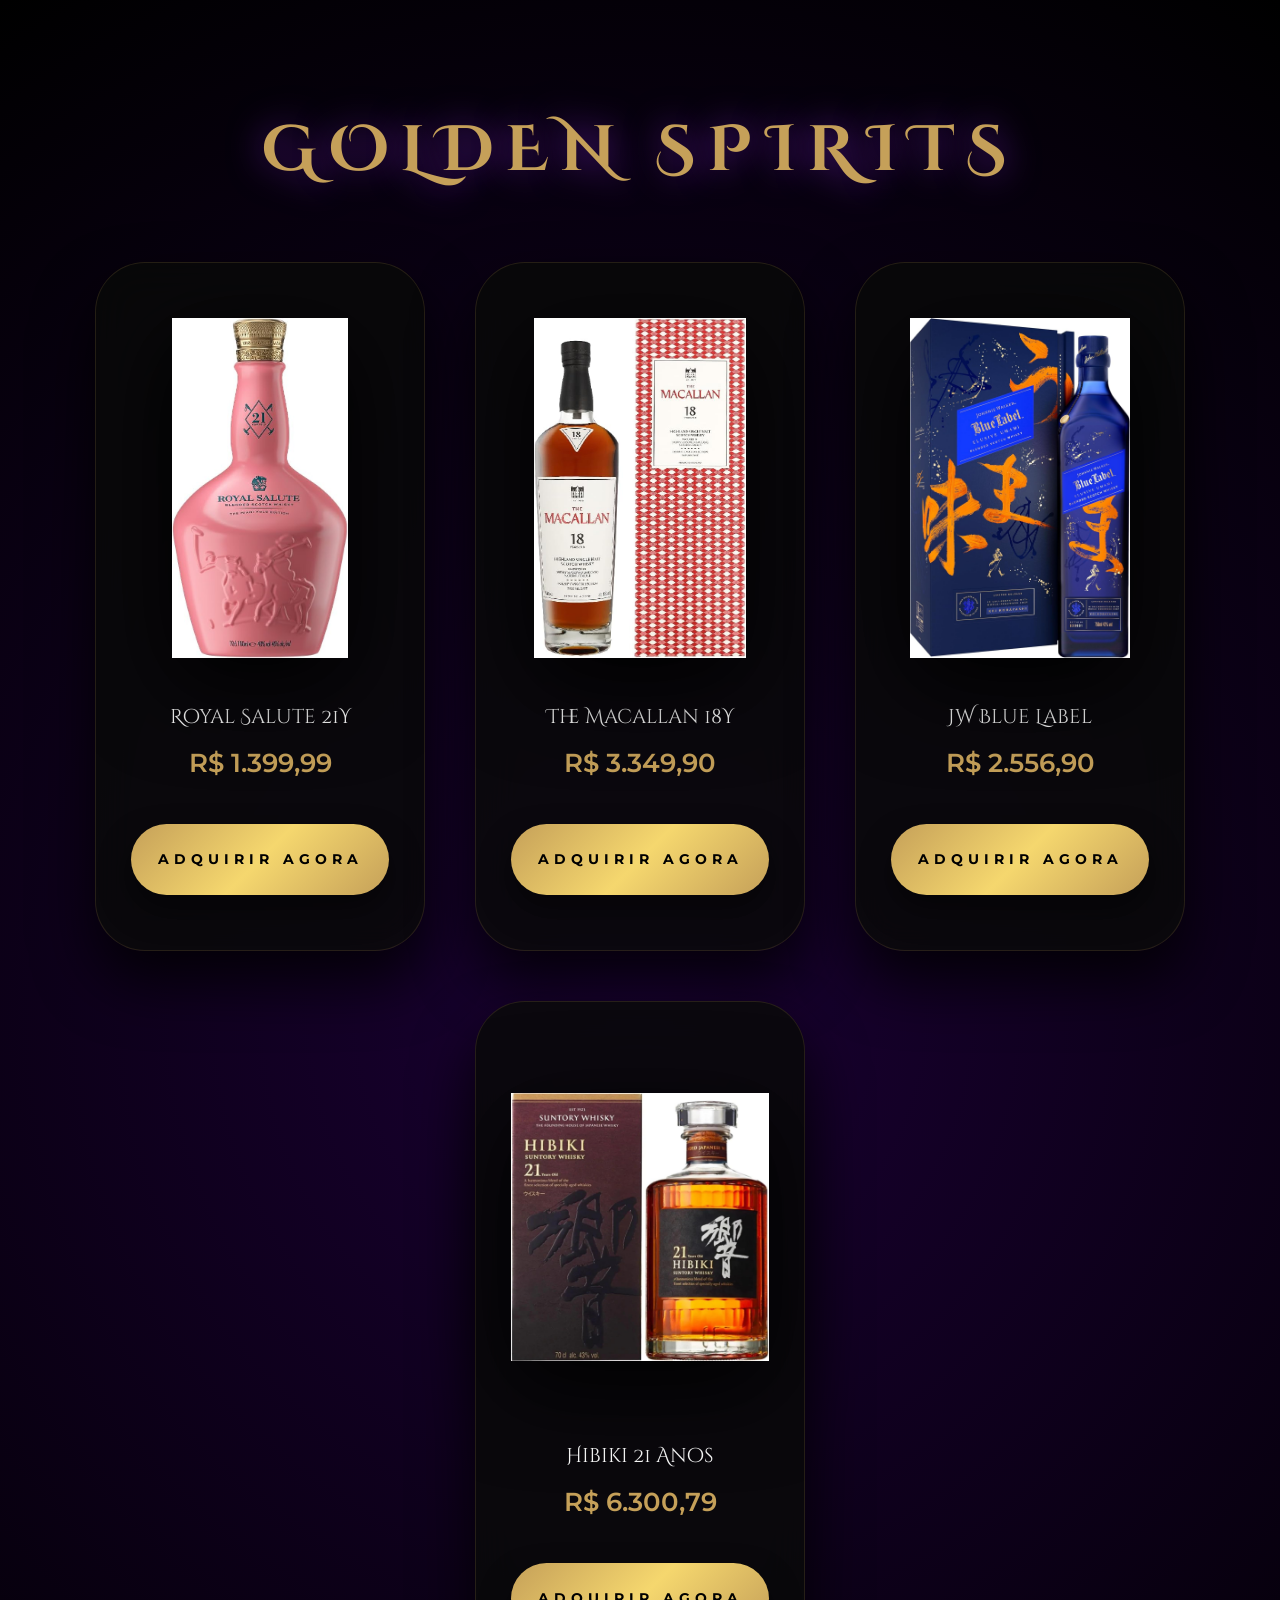
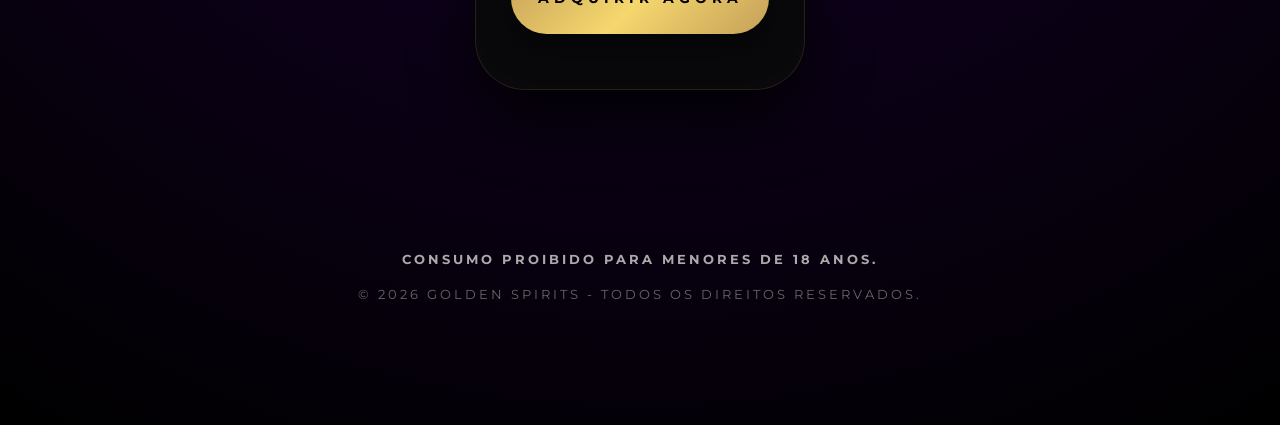
==== index.html @ 487e075a "💎 UI/UX: Ultra-fluidity with cubic-bezier and responsive spacing" ====
<!DOCTYPE html>
<html lang="pt-br">
<head>
    <meta charset="UTF-8">
    <meta name="viewport" content="width=device-width, initial-scale=1.0">
    <title>GOLDEN SPIRITS | Luxury Reserve</title>
    <link href="https://fonts.googleapis.com/css2?family=Cinzel+Decorative:wght@700&family=Montserrat:wght@300;600&display=swap" rel="stylesheet">
    <style>
        :root { 
            --gold: #c5a059; 
            --royal-purple: #1a0033;
            --neon-purple: rgba(138, 43, 226, 0.6);
        }

        /* --- FLUIDEZ DE SCROLL --- */
        html { scroll-behavior: smooth; }
        * { margin: 0; padding: 0; box-sizing: border-box; -webkit-tap-highlight-color: transparent; }
        
        body { 
            background: radial-gradient(circle at center, var(--royal-purple) 0%, #000 100%);
            color: #fff; 
            font-family: 'Montserrat', sans-serif; 
            overflow-x: hidden;
            min-height: 100vh;
            line-height: 1.6;
        }

        /* --- NEBLINA DINÂMICA --- */
        #smoke-container { position: fixed; top: 0; left: 0; width: 100%; height: 100%; z-index: 1; pointer-events: none; mix-blend-mode: screen; }
        .smoke { position: absolute; border-radius: 50%; filter: blur(130px); animation: float var(--d) infinite ease-in-out; opacity: 0; }
        @keyframes float {
            0% { transform: translate(0, 0) scale(1); opacity: 0; }
            50% { opacity: 0.5; }
            100% { transform: translate(var(--x), var(--y)) scale(2.8); opacity: 0; }
        }

        header { padding: 100px 20px 60px; text-align: center; position: relative; z-index: 10; }
        .brand { 
            font-family: 'Cinzel Decorative', cursive; 
            color: var(--gold); 
            font-size: clamp(2.5rem, 10vw, 4rem); 
            letter-spacing: 12px; 
            text-transform: uppercase;
            text-shadow: 0 0 35px var(--neon-purple);
            animation: fadeIn 2s ease;
        }

        .showcase { 
            display: flex; flex-wrap: wrap; justify-content: center; 
            gap: 50px; padding: 0 5% 80px; position: relative; z-index: 20; 
        }
        
        /* --- CARDS COM EFEITO DE FLUTUAÇÃO --- */
        .card { 
            background: rgba(10, 10, 10, 0.85); 
            backdrop-filter: blur(20px);
            border: 1px solid rgba(197, 160, 89, 0.15); 
            padding: 55px 35px; 
            text-align: center; 
            border-radius: 50px; /* Bordas muito mais suaves */
            width: 330px;
            /* A mágica da fluidez está nesta linha abaixo */
            transition: all 0.8s cubic-bezier(0.19, 1, 0.22, 1);
            box-shadow: 0 30px 60px rgba(0,0,0,0.8);
            cursor: pointer;
        }

        .card:hover { 
            transform: translateY(-25px) scale(1.03); 
            border-color: var(--gold); 
            box-shadow: 0 0 60px var(--neon-purple);
            background: rgba(20, 20, 20, 0.95);
        }

        .card img { 
            width: 100%; height: 340px; object-fit: contain; 
            margin-bottom: 35px; filter: drop-shadow(0 25px 45px #000); 
            transition: transform 0.8s cubic-bezier(0.19, 1, 0.22, 1);
        }
        .card:hover img { transform: scale(1.12) rotate(2deg); }
        
        .name { font-family: 'Cinzel Decorative', cursive; font-size: 1.25rem; color: #fff; margin-bottom: 10px; }
        .price { color: var(--gold); font-size: 1.6rem; font-weight: 600; margin-bottom: 40px; display: block; }

        /* --- BOTÃO FLUIDO --- */
        .btn { 
            display: block; text-decoration: none; color: #000; 
            background: linear-gradient(135deg, #c5a059 0%, #f5d76e 50%, #c5a059 100%);
            padding: 24px; font-size: 0.9rem; letter-spacing: 5px; font-weight: 700; 
            border-radius: 60px; transition: 0.5s cubic-bezier(0.19, 1, 0.22, 1);
            box-shadow: 0 15px 30px rgba(0,0,0,0.5);
        }
        .btn:hover { transform: scale(1.05); box-shadow: 0 0 40px var(--gold); color: #fff; }

        /* --- RODAPÉ --- */
        footer { 
            text-align: center; padding: 80px 20px 120px; color: #666; 
            font-size: 0.8rem; z-index: 10; position: relative; letter-spacing: 3px;
        }
        .legal { color: #aaa; font-weight: 700; text-transform: uppercase; margin-bottom: 15px; display: block; }

        @keyframes fadeIn { from { opacity: 0; transform: translateY(-20px); } to { opacity: 1; transform: translateY(0); } }
    </style>
</head>
<body>
    <div id="smoke-container"></div>
    <header><h1 class="brand">Golden Spirits</h1></header>

    <main class="showcase">
        <div class="card">
            <img src="img/miami.jpg" alt="Miami Polo">
            <p class="name">Royal Salute 21Y</p>
            <span class="price">R$ 1.399,99</span>
            <a href="https://amzn.to/3P38WqD" target="_blank" class="btn">ADQUIRIR AGORA</a>
        </div>
        <div class="card">
            <img src="img/macallan_18.jpg" alt="Macallan 18">
            <p class="name">The Macallan 18Y</p>
            <span class="price">R$ 3.349,90</span>
            <a href="https://amzn.to/4s79U3R" target="_blank" class="btn">ADQUIRIR AGORA</a>
        </div>
        <div class="card">
            <img src="img/blue_umami.jpg" alt="Blue Label Umami">
            <p class="name">JW Blue Label</p>
            <span class="price">R$ 2.556,90</span>
            <a href="https://amzn.to/4usoODs" target="_blank" class="btn">ADQUIRIR AGORA</a>
        </div>
        <div class="card">
            <img src="img/hibiki_21.jpg" alt="Hibiki 21">
            <p class="name">Hibiki 21 Anos</p>
            <span class="price">R$ 6.300,79</span>
            <a href="https://amzn.to/40p41mh" target="_blank" class="btn">ADQUIRIR AGORA</a>
        </div>
    </main>

    <footer>
        <span class="legal">Consumo proibido para menores de 18 anos.</span>
        <p>© 2026 GOLDEN SPIRITS - TODOS OS DIREITOS RESERVADOS.</p>
    </footer>

    <script>
        const container = document.getElementById('smoke-container');
        for (let i = 0; i < 75; i++) {
            const smoke = document.createElement('div');
            smoke.className = 'smoke';
            const size = Math.random() * 900 + 500;
            smoke.style.width = size + 'px';
            smoke.style.height = size + 'px';
            smoke.style.background = 'radial-gradient(circle, rgba(138, 43, 226, 0.45) 0%, transparent 75%)';
            smoke.style.left = Math.random() * 120 - 10 + '%';
            smoke.style.top = Math.random() * 120 - 10 + '%';
            smoke.style.setProperty('--x', (Math.random() * 1200 - 600) + 'px');
            smoke.style.setProperty('--y', (Math.random() * 1200 - 600) + 'px');
            smoke.style.setProperty('--d', (Math.random() * 20 + 15) + 's');
            smoke.style.animationDelay = (Math.random() * 10) + 's';
            container.appendChild(smoke);
        }
    </script>
</body>
</html>
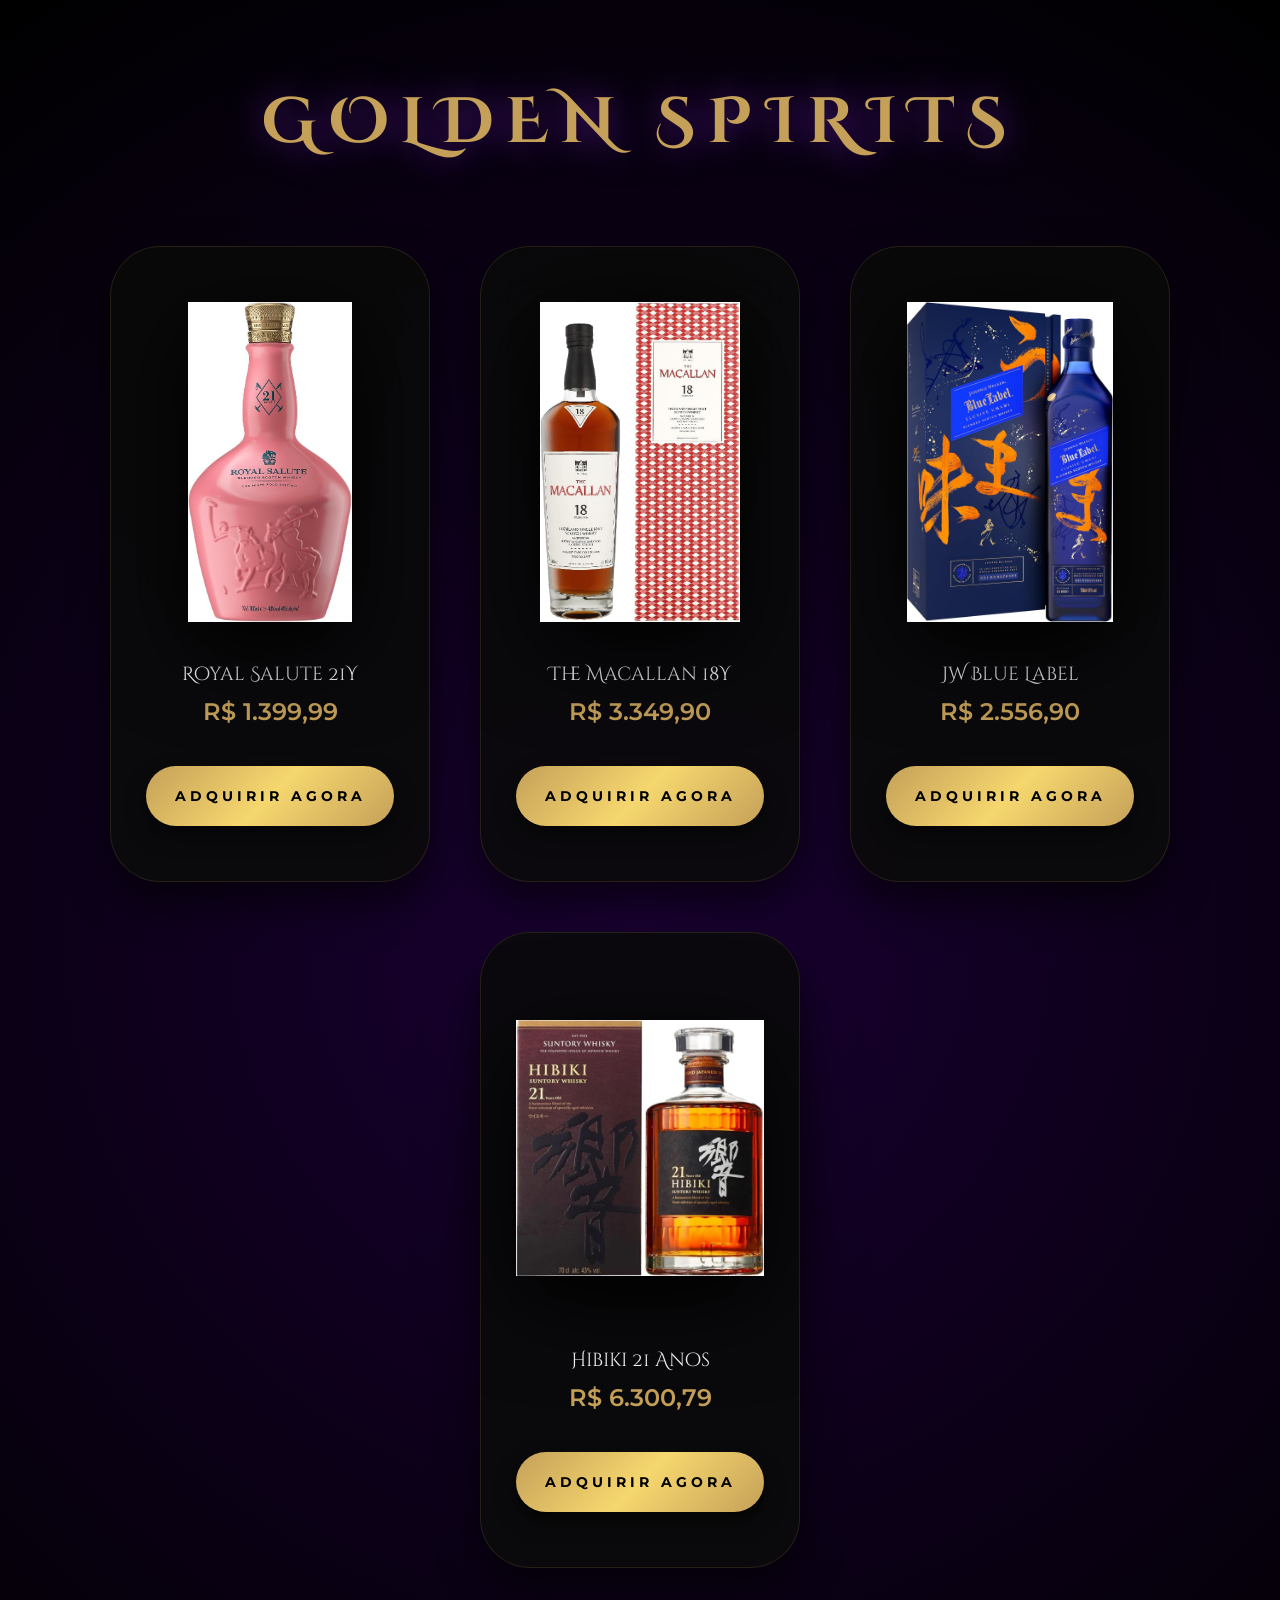
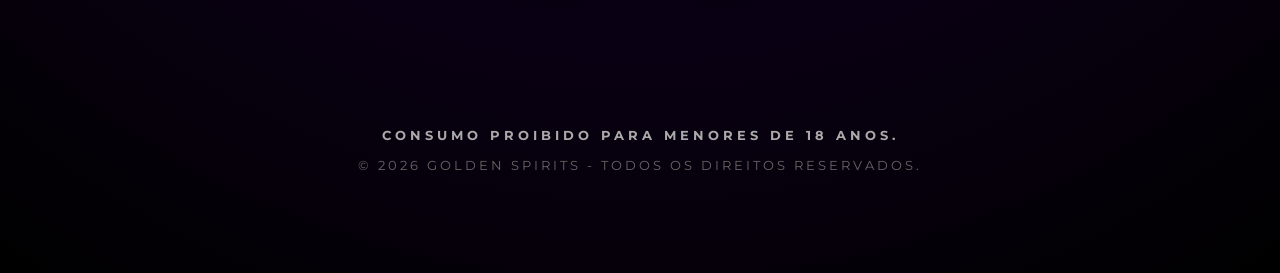
==== commit 5aa3d686: "🚀 FIX: Fluid layout without jumping cards" ====
--- a/index.html
+++ b/index.html
@@ -22,10 +22,9 @@
             font-family: 'Montserrat', sans-serif; 
             overflow-x: hidden;
             min-height: 100vh;
-            line-height: 1.6;
         }
 
-        /* --- NEBLINA DINÂMICA --- */
+        /* --- NEBLINA DINÂMICA (ROXO MÍSTICO) --- */
         #smoke-container { position: fixed; top: 0; left: 0; width: 100%; height: 100%; z-index: 1; pointer-events: none; mix-blend-mode: screen; }
         .smoke { position: absolute; border-radius: 50%; filter: blur(130px); animation: float var(--d) infinite ease-in-out; opacity: 0; }
         @keyframes float {
@@ -34,7 +33,7 @@
             100% { transform: translate(var(--x), var(--y)) scale(2.8); opacity: 0; }
         }
 
-        header { padding: 100px 20px 60px; text-align: center; position: relative; z-index: 10; }
+        header { padding: 80px 20px 40px; text-align: center; position: relative; z-index: 10; }
         .brand { 
             font-family: 'Cinzel Decorative', cursive; 
             color: var(--gold); 
@@ -42,64 +41,75 @@
             letter-spacing: 12px; 
             text-transform: uppercase;
             text-shadow: 0 0 35px var(--neon-purple);
-            animation: fadeIn 2s ease;
         }
 
+        /* --- CONTAINER DOS CARDS --- */
         .showcase { 
-            display: flex; flex-wrap: wrap; justify-content: center; 
-            gap: 50px; padding: 0 5% 80px; position: relative; z-index: 20; 
+            display: flex; 
+            flex-wrap: wrap; 
+            justify-content: center; 
+            gap: 50px; 
+            padding: 40px 5% 100px; 
+            position: relative; 
+            z-index: 20; 
         }
         
-        /* --- CARDS COM EFEITO DE FLUTUAÇÃO --- */
+        /* --- CARDS FLUIDOS (SEM EMPURRAR NINGUÉM) --- */
         .card { 
-            background: rgba(10, 10, 10, 0.85); 
+            background: rgba(10, 10, 10, 0.9); 
             backdrop-filter: blur(20px);
             border: 1px solid rgba(197, 160, 89, 0.15); 
             padding: 55px 35px; 
             text-align: center; 
-            border-radius: 50px; /* Bordas muito mais suaves */
-            width: 330px;
-            /* A mágica da fluidez está nesta linha abaixo */
-            transition: all 0.8s cubic-bezier(0.19, 1, 0.22, 1);
-            box-shadow: 0 30px 60px rgba(0,0,0,0.8);
-            cursor: pointer;
+            border-radius: 50px; 
+            width: 320px;
+            /* A mágica: Transformações que não afetam o layout vizinho */
+            transition: transform 0.8s cubic-bezier(0.19, 1, 0.22, 1), 
+                        box-shadow 0.8s cubic-bezier(0.19, 1, 0.22, 1),
+                        border-color 0.5s ease;
+            box-shadow: 0 20px 40px rgba(0,0,0,0.6);
+            will-change: transform;
         }
 
+        /* O Card agora cresce SEM desalinhar as garrafas ao lado */
         .card:hover { 
-            transform: translateY(-25px) scale(1.03); 
+            transform: scale(1.08); /* Cresce suavemente para todos os lados */
             border-color: var(--gold); 
             box-shadow: 0 0 60px var(--neon-purple);
-            background: rgba(20, 20, 20, 0.95);
+            z-index: 30; /* Fica por cima dos outros na animação */
         }
 
         .card img { 
-            width: 100%; height: 340px; object-fit: contain; 
-            margin-bottom: 35px; filter: drop-shadow(0 25px 45px #000); 
+            width: 100%; 
+            height: 320px; 
+            object-fit: contain; 
+            margin-bottom: 35px; 
+            filter: drop-shadow(0 25px 45px #000); 
             transition: transform 0.8s cubic-bezier(0.19, 1, 0.22, 1);
         }
-        .card:hover img { transform: scale(1.12) rotate(2deg); }
         
-        .name { font-family: 'Cinzel Decorative', cursive; font-size: 1.25rem; color: #fff; margin-bottom: 10px; }
-        .price { color: var(--gold); font-size: 1.6rem; font-weight: 600; margin-bottom: 40px; display: block; }
+        /* Garrafa se mantém centrada e apenas dá um leve zoom */
+        .card:hover img { transform: scale(1.05); }
+        
+        .name { font-family: 'Cinzel Decorative', cursive; font-size: 1.2rem; color: #fff; margin-bottom: 10px; }
+        .price { color: var(--gold); font-size: 1.5rem; font-weight: 600; margin-bottom: 40px; display: block; }
 
         /* --- BOTÃO FLUIDO --- */
         .btn { 
             display: block; text-decoration: none; color: #000; 
             background: linear-gradient(135deg, #c5a059 0%, #f5d76e 50%, #c5a059 100%);
-            padding: 24px; font-size: 0.9rem; letter-spacing: 5px; font-weight: 700; 
+            padding: 22px; font-size: 0.85rem; letter-spacing: 4px; font-weight: 700; 
             border-radius: 60px; transition: 0.5s cubic-bezier(0.19, 1, 0.22, 1);
-            box-shadow: 0 15px 30px rgba(0,0,0,0.5);
+            box-shadow: 0 10px 20px rgba(0,0,0,0.5);
         }
         .btn:hover { transform: scale(1.05); box-shadow: 0 0 40px var(--gold); color: #fff; }
 
         /* --- RODAPÉ --- */
         footer { 
-            text-align: center; padding: 80px 20px 120px; color: #666; 
+            text-align: center; padding: 60px 20px 100px; color: #666; 
             font-size: 0.8rem; z-index: 10; position: relative; letter-spacing: 3px;
         }
-        .legal { color: #aaa; font-weight: 700; text-transform: uppercase; margin-bottom: 15px; display: block; }
-
-        @keyframes fadeIn { from { opacity: 0; transform: translateY(-20px); } to { opacity: 1; transform: translateY(0); } }
+        .legal { color: #aaa; font-weight: 700; text-transform: uppercase; margin-bottom: 15px; display: block; letter-spacing: 4px; }
     </style>
 </head>
 <body>
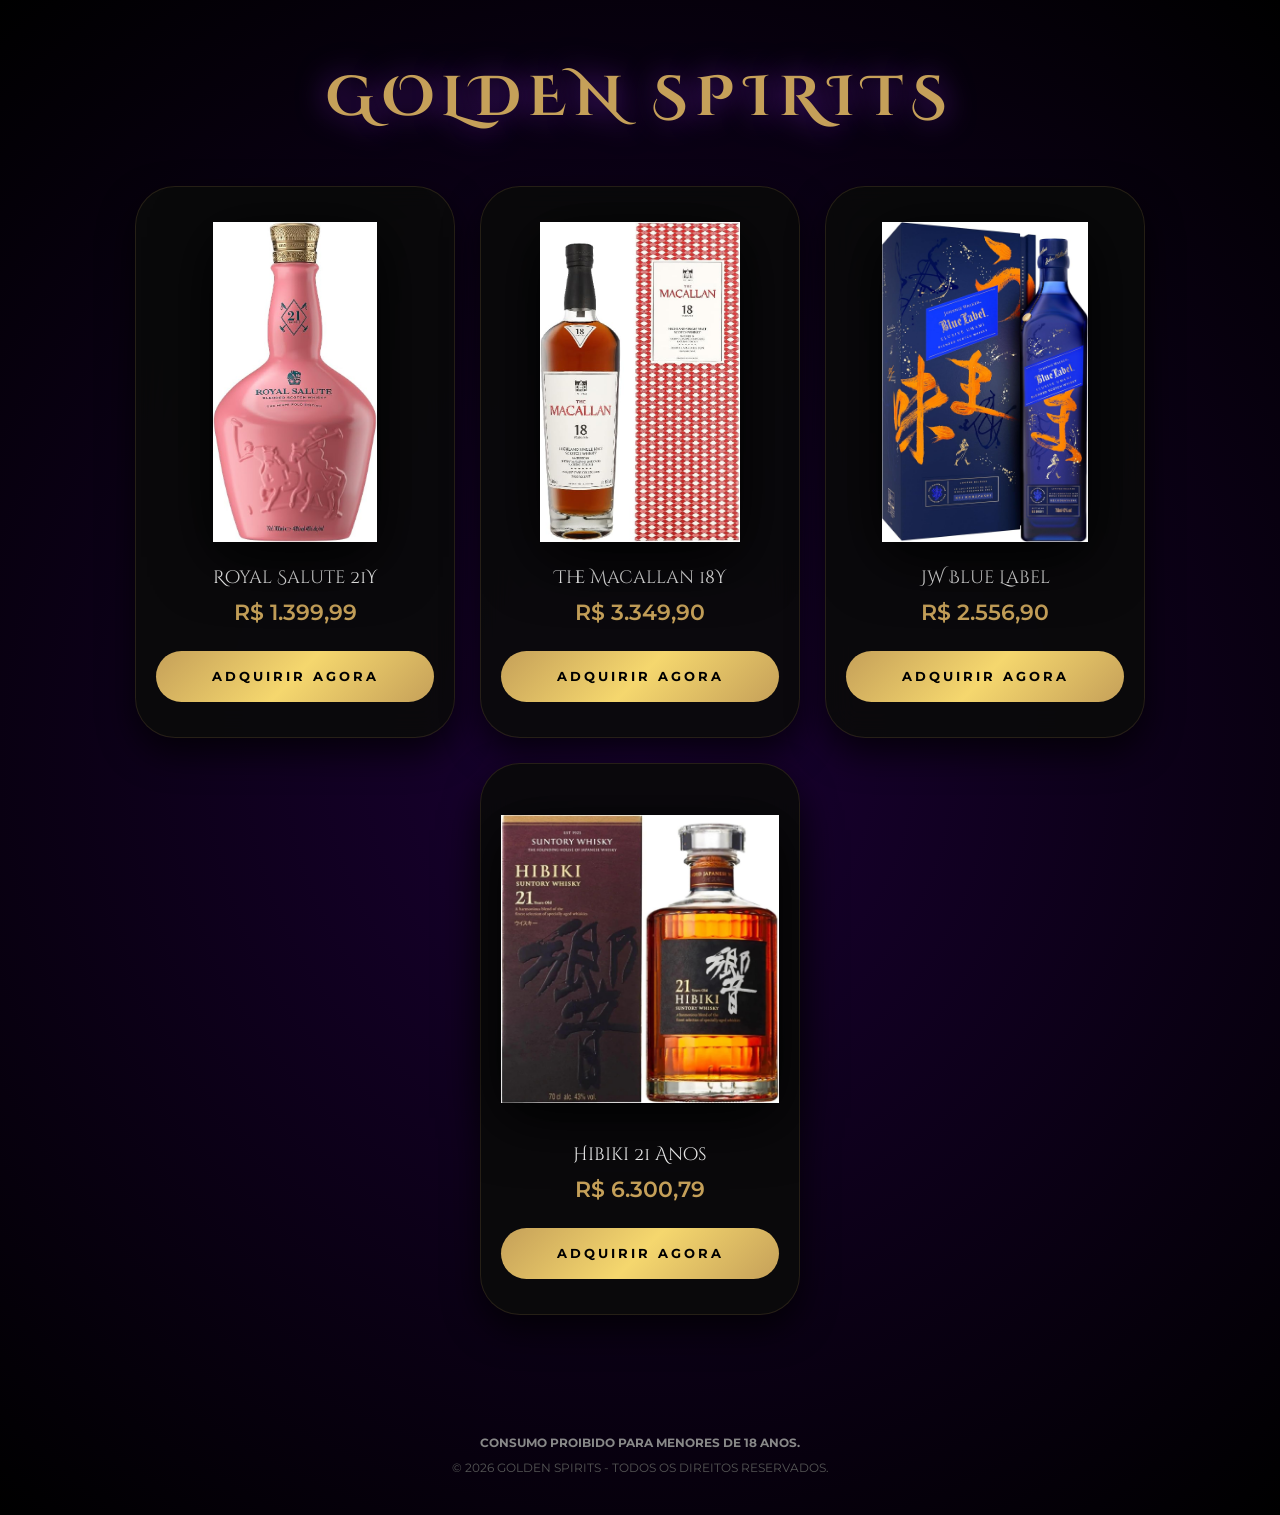
==== commit 96b5088d: "🚀 Mobile First: Adaptive layout and performance optimization" ====
--- a/index.html
+++ b/index.html
@@ -2,7 +2,7 @@
 <html lang="pt-br">
 <head>
     <meta charset="UTF-8">
-    <meta name="viewport" content="width=device-width, initial-scale=1.0">
+    <meta name="viewport" content="width=device-width, initial-scale=1.0, maximum-scale=1.0, user-scalable=no">
     <title>GOLDEN SPIRITS | Luxury Reserve</title>
     <link href="https://fonts.googleapis.com/css2?family=Cinzel+Decorative:wght@700&family=Montserrat:wght@300;600&display=swap" rel="stylesheet">
     <style>
@@ -12,104 +12,68 @@
             --neon-purple: rgba(138, 43, 226, 0.6);
         }
 
-        /* --- FLUIDEZ DE SCROLL --- */
-        html { scroll-behavior: smooth; }
+        /* --- AJUSTES GERAIS --- */
         * { margin: 0; padding: 0; box-sizing: border-box; -webkit-tap-highlight-color: transparent; }
-        
         body { 
             background: radial-gradient(circle at center, var(--royal-purple) 0%, #000 100%);
-            color: #fff; 
-            font-family: 'Montserrat', sans-serif; 
-            overflow-x: hidden;
-            min-height: 100vh;
+            color: #fff; font-family: 'Montserrat', sans-serif; overflow-x: hidden; min-height: 100vh;
         }
 
-        /* --- NEBLINA DINÂMICA (ROXO MÍSTICO) --- */
+        /* --- FUMAÇA INTELIGENTE (Leve no celular) --- */
         #smoke-container { position: fixed; top: 0; left: 0; width: 100%; height: 100%; z-index: 1; pointer-events: none; mix-blend-mode: screen; }
-        .smoke { position: absolute; border-radius: 50%; filter: blur(130px); animation: float var(--d) infinite ease-in-out; opacity: 0; }
+        .smoke { position: absolute; border-radius: 50%; filter: blur(80px); animation: float var(--d) infinite ease-in-out; opacity: 0; will-change: transform; }
+        
         @keyframes float {
             0% { transform: translate(0, 0) scale(1); opacity: 0; }
-            50% { opacity: 0.5; }
-            100% { transform: translate(var(--x), var(--y)) scale(2.8); opacity: 0; }
+            50% { opacity: 0.4; }
+            100% { transform: translate(var(--x), var(--y)) scale(2); opacity: 0; }
         }
 
-        header { padding: 80px 20px 40px; text-align: center; position: relative; z-index: 10; }
+        header { padding: 60px 20px 30px; text-align: center; position: relative; z-index: 10; }
         .brand { 
-            font-family: 'Cinzel Decorative', cursive; 
-            color: var(--gold); 
-            font-size: clamp(2.5rem, 10vw, 4rem); 
-            letter-spacing: 12px; 
-            text-transform: uppercase;
-            text-shadow: 0 0 35px var(--neon-purple);
+            font-family: 'Cinzel Decorative', cursive; color: var(--gold); 
+            font-size: clamp(1.8rem, 8vw, 3.5rem); letter-spacing: 8px; 
+            text-transform: uppercase; text-shadow: 0 0 30px var(--neon-purple);
         }
 
-        /* --- CONTAINER DOS CARDS --- */
         .showcase { 
-            display: flex; 
-            flex-wrap: wrap; 
-            justify-content: center; 
-            gap: 50px; 
-            padding: 40px 5% 100px; 
-            position: relative; 
-            z-index: 20; 
+            display: flex; flex-wrap: wrap; justify-content: center; 
+            gap: 25px; padding: 20px 15px 80px; position: relative; z-index: 20; 
         }
         
-        /* --- CARDS FLUIDOS (SEM EMPURRAR NINGUÉM) --- */
+        /* --- CARDS ADAPTÁVEIS --- */
         .card { 
-            background: rgba(10, 10, 10, 0.9); 
-            backdrop-filter: blur(20px);
+            background: rgba(10, 10, 10, 0.9); backdrop-filter: blur(15px);
             border: 1px solid rgba(197, 160, 89, 0.15); 
-            padding: 55px 35px; 
-            text-align: center; 
-            border-radius: 50px; 
-            width: 320px;
-            /* A mágica: Transformações que não afetam o layout vizinho */
-            transition: transform 0.8s cubic-bezier(0.19, 1, 0.22, 1), 
-                        box-shadow 0.8s cubic-bezier(0.19, 1, 0.22, 1),
-                        border-color 0.5s ease;
-            box-shadow: 0 20px 40px rgba(0,0,0,0.6);
-            will-change: transform;
+            padding: 35px 20px; text-align: center; border-radius: 40px; 
+            width: 100%; max-width: 320px; /* No PC é 320px, no celular ocupa a largura disponível */
+            transition: transform 0.5s cubic-bezier(0.2, 1, 0.3, 1);
+            box-shadow: 0 15px 35px rgba(0,0,0,0.7);
         }
 
-        /* O Card agora cresce SEM desalinhar as garrafas ao lado */
-        .card:hover { 
-            transform: scale(1.08); /* Cresce suavemente para todos os lados */
-            border-color: var(--gold); 
-            box-shadow: 0 0 60px var(--neon-purple);
-            z-index: 30; /* Fica por cima dos outros na animação */
+        /* --- MEDIA QUERIES (A MÁGICA DO CELULAR) --- */
+        @media (max-width: 768px) {
+            .brand { letter-spacing: 4px; }
+            .showcase { gap: 20px; padding-bottom: 50px; }
+            .card { padding: 30px 15px; border-radius: 30px; }
+            .card img { height: 250px !important; } /* Diminui a garrafa no celular */
+            .smoke { filter: blur(50px); } /* Fumaça mais leve para não travar o celular */
         }
 
-        .card img { 
-            width: 100%; 
-            height: 320px; 
-            object-fit: contain; 
-            margin-bottom: 35px; 
-            filter: drop-shadow(0 25px 45px #000); 
-            transition: transform 0.8s cubic-bezier(0.19, 1, 0.22, 1);
-        }
+        .card:hover { transform: scale(1.03); border-color: var(--gold); box-shadow: 0 0 40px var(--neon-purple); }
+        .card img { width: 100%; height: 320px; object-fit: contain; margin-bottom: 20px; filter: drop-shadow(0 15px 30px #000); }
         
-        /* Garrafa se mantém centrada e apenas dá um leve zoom */
-        .card:hover img { transform: scale(1.05); }
-        
-        .name { font-family: 'Cinzel Decorative', cursive; font-size: 1.2rem; color: #fff; margin-bottom: 10px; }
-        .price { color: var(--gold); font-size: 1.5rem; font-weight: 600; margin-bottom: 40px; display: block; }
+        .name { font-family: 'Cinzel Decorative', cursive; font-size: 1.1rem; color: #fff; margin-bottom: 8px; }
+        .price { color: var(--gold); font-size: 1.4rem; font-weight: 600; margin-bottom: 25px; display: block; }
 
-        /* --- BOTÃO FLUIDO --- */
         .btn { 
             display: block; text-decoration: none; color: #000; 
             background: linear-gradient(135deg, #c5a059 0%, #f5d76e 50%, #c5a059 100%);
-            padding: 22px; font-size: 0.85rem; letter-spacing: 4px; font-weight: 700; 
-            border-radius: 60px; transition: 0.5s cubic-bezier(0.19, 1, 0.22, 1);
-            box-shadow: 0 10px 20px rgba(0,0,0,0.5);
+            padding: 18px; font-size: 0.8rem; letter-spacing: 3px; font-weight: 700; border-radius: 50px;
         }
-        .btn:hover { transform: scale(1.05); box-shadow: 0 0 40px var(--gold); color: #fff; }
 
-        /* --- RODAPÉ --- */
-        footer { 
-            text-align: center; padding: 60px 20px 100px; color: #666; 
-            font-size: 0.8rem; z-index: 10; position: relative; letter-spacing: 3px;
-        }
-        .legal { color: #aaa; font-weight: 700; text-transform: uppercase; margin-bottom: 15px; display: block; letter-spacing: 4px; }
+        footer { text-align: center; padding: 40px 20px; color: #555; font-size: 0.75rem; z-index: 10; position: relative; }
+        .legal { color: #888; font-weight: 700; text-transform: uppercase; margin-bottom: 10px; display: block; }
     </style>
 </head>
 <body>
@@ -150,19 +114,21 @@
 
     <script>
         const container = document.getElementById('smoke-container');
-        for (let i = 0; i < 75; i++) {
+        // Detecta se é celular para reduzir partículas
+        const particleCount = window.innerWidth < 768 ? 30 : 55;
+        
+        for (let i = 0; i < particleCount; i++) {
             const smoke = document.createElement('div');
             smoke.className = 'smoke';
-            const size = Math.random() * 900 + 500;
+            const size = Math.random() * 600 + 300;
             smoke.style.width = size + 'px';
             smoke.style.height = size + 'px';
-            smoke.style.background = 'radial-gradient(circle, rgba(138, 43, 226, 0.45) 0%, transparent 75%)';
-            smoke.style.left = Math.random() * 120 - 10 + '%';
-            smoke.style.top = Math.random() * 120 - 10 + '%';
-            smoke.style.setProperty('--x', (Math.random() * 1200 - 600) + 'px');
-            smoke.style.setProperty('--y', (Math.random() * 1200 - 600) + 'px');
+            smoke.style.background = 'radial-gradient(circle, rgba(138, 43, 226, 0.4) 0%, transparent 70%)';
+            smoke.style.left = Math.random() * 100 + '%';
+            smoke.style.top = Math.random() * 100 + '%';
+            smoke.style.setProperty('--x', (Math.random() * 600 - 300) + 'px');
+            smoke.style.setProperty('--y', (Math.random() * 600 - 300) + 'px');
             smoke.style.setProperty('--d', (Math.random() * 20 + 15) + 's');
-            smoke.style.animationDelay = (Math.random() * 10) + 's';
             container.appendChild(smoke);
         }
     </script>
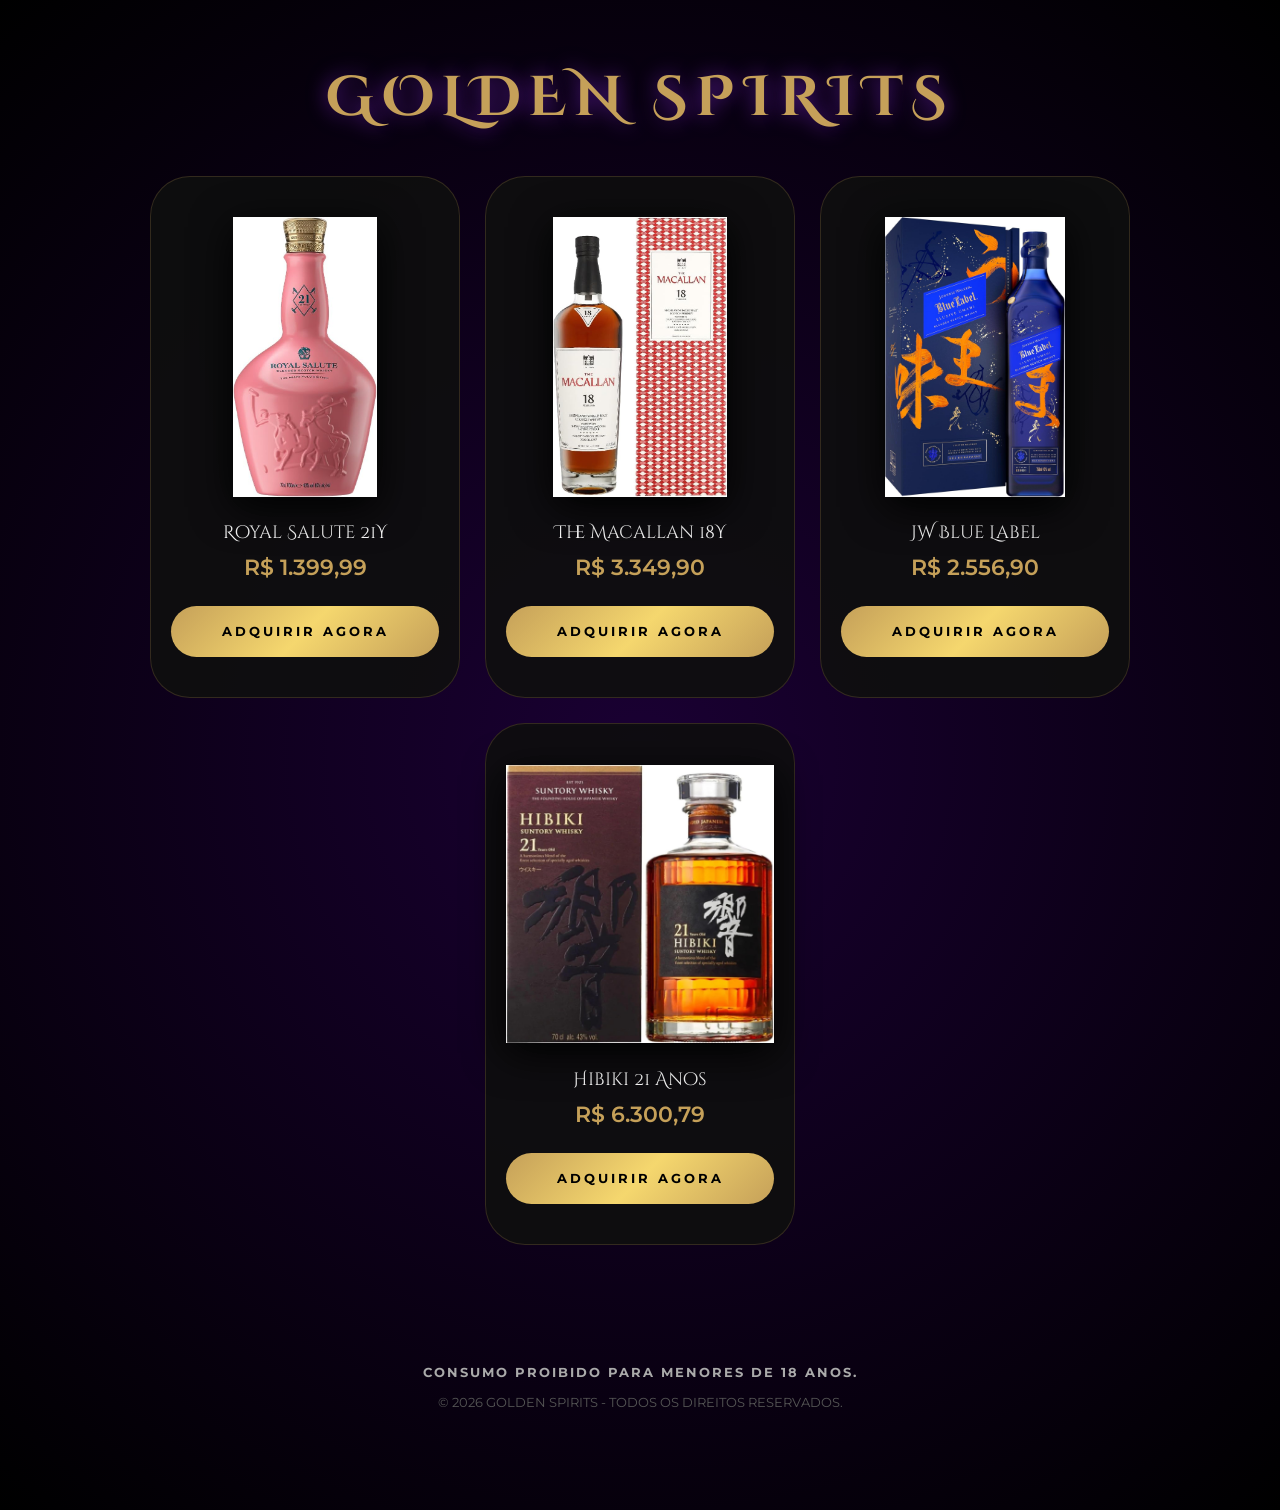
==== commit 99beeab2: "🚀 FINAL FIX: Silk-smooth fluidity for Mobile and Ubuntu" ====
--- a/index.html
+++ b/index.html
@@ -12,28 +12,44 @@
             --neon-purple: rgba(138, 43, 226, 0.6);
         }
 
-        /* --- AJUSTES GERAIS --- */
+        /* --- LIMPEZA E FLUIDEZ NATIVA --- */
         * { margin: 0; padding: 0; box-sizing: border-box; -webkit-tap-highlight-color: transparent; }
+        
+        html { scroll-behavior: smooth; }
+
         body { 
-            background: radial-gradient(circle at center, var(--royal-purple) 0%, #000 100%);
-            color: #fff; font-family: 'Montserrat', sans-serif; overflow-x: hidden; min-height: 100vh;
+            background: #000;
+            background-image: radial-gradient(circle at center, var(--royal-purple) 0%, #000 100%);
+            color: #fff; 
+            font-family: 'Montserrat', sans-serif; 
+            overflow-x: hidden;
+            min-height: 100vh;
+            /* Força renderização suave no Chrome/Safari */
+            -webkit-font-smoothing: antialiased;
         }
 
-        /* --- FUMAÇA INTELIGENTE (Leve no celular) --- */
+        /* --- FUMAÇA OTIMIZADA (Menos Blur = Mais Velocidade) --- */
         #smoke-container { position: fixed; top: 0; left: 0; width: 100%; height: 100%; z-index: 1; pointer-events: none; mix-blend-mode: screen; }
-        .smoke { position: absolute; border-radius: 50%; filter: blur(80px); animation: float var(--d) infinite ease-in-out; opacity: 0; will-change: transform; }
+        .smoke { 
+            position: absolute; 
+            border-radius: 50%; 
+            filter: blur(60px); /* Reduzido de 120 para 60 para ganhar fluidez */
+            animation: float var(--d) infinite ease-in-out; 
+            opacity: 0; 
+            will-change: transform; /* Avisa ao navegador para usar a GPU */
+        }
         
         @keyframes float {
-            0% { transform: translate(0, 0) scale(1); opacity: 0; }
+            0% { transform: translate3d(0, 0, 0) scale(1); opacity: 0; }
             50% { opacity: 0.4; }
-            100% { transform: translate(var(--x), var(--y)) scale(2); opacity: 0; }
+            100% { transform: translate3d(var(--x), var(--y), 0) scale(2); opacity: 0; }
         }
 
-        header { padding: 60px 20px 30px; text-align: center; position: relative; z-index: 10; }
+        header { padding: 60px 20px 20px; text-align: center; position: relative; z-index: 10; }
         .brand { 
             font-family: 'Cinzel Decorative', cursive; color: var(--gold); 
-            font-size: clamp(1.8rem, 8vw, 3.5rem); letter-spacing: 8px; 
-            text-transform: uppercase; text-shadow: 0 0 30px var(--neon-purple);
+            font-size: clamp(2rem, 8vw, 3.5rem); letter-spacing: 8px; 
+            text-transform: uppercase; text-shadow: 0 0 20px var(--neon-purple);
         }
 
         .showcase { 
@@ -41,27 +57,27 @@
             gap: 25px; padding: 20px 15px 80px; position: relative; z-index: 20; 
         }
         
-        /* --- CARDS ADAPTÁVEIS --- */
+        /* --- CARDS ESTÁVEIS --- */
         .card { 
-            background: rgba(10, 10, 10, 0.9); backdrop-filter: blur(15px);
-            border: 1px solid rgba(197, 160, 89, 0.15); 
-            padding: 35px 20px; text-align: center; border-radius: 40px; 
-            width: 100%; max-width: 320px; /* No PC é 320px, no celular ocupa a largura disponível */
-            transition: transform 0.5s cubic-bezier(0.2, 1, 0.3, 1);
-            box-shadow: 0 15px 35px rgba(0,0,0,0.7);
+            background: rgba(15, 15, 15, 0.9); 
+            border: 1px solid rgba(197, 160, 89, 0.2); 
+            padding: 40px 20px; text-align: center; border-radius: 40px; 
+            width: 100%; max-width: 310px;
+            /* Usa translate3d para animação via hardware (liso como seda) */
+            transform: translate3d(0,0,0);
+            transition: transform 0.4s cubic-bezier(0.25, 1, 0.5, 1), box-shadow 0.4s ease;
         }
 
-        /* --- MEDIA QUERIES (A MÁGICA DO CELULAR) --- */
-        @media (max-width: 768px) {
-            .brand { letter-spacing: 4px; }
-            .showcase { gap: 20px; padding-bottom: 50px; }
-            .card { padding: 30px 15px; border-radius: 30px; }
-            .card img { height: 250px !important; } /* Diminui a garrafa no celular */
-            .smoke { filter: blur(50px); } /* Fumaça mais leve para não travar o celular */
+        .card:hover { 
+            transform: translate3d(0, -10px, 0) scale(1.02); 
+            border-color: var(--gold); 
+            box-shadow: 0 0 30px var(--neon-purple); 
         }
 
-        .card:hover { transform: scale(1.03); border-color: var(--gold); box-shadow: 0 0 40px var(--neon-purple); }
-        .card img { width: 100%; height: 320px; object-fit: contain; margin-bottom: 20px; filter: drop-shadow(0 15px 30px #000); }
+        .card img { 
+            width: 100%; height: 280px; object-fit: contain; 
+            margin-bottom: 20px; filter: drop-shadow(0 10px 20px #000); 
+        }
         
         .name { font-family: 'Cinzel Decorative', cursive; font-size: 1.1rem; color: #fff; margin-bottom: 8px; }
         .price { color: var(--gold); font-size: 1.4rem; font-weight: 600; margin-bottom: 25px; display: block; }
@@ -72,8 +88,15 @@
             padding: 18px; font-size: 0.8rem; letter-spacing: 3px; font-weight: 700; border-radius: 50px;
         }
 
-        footer { text-align: center; padding: 40px 20px; color: #555; font-size: 0.75rem; z-index: 10; position: relative; }
-        .legal { color: #888; font-weight: 700; text-transform: uppercase; margin-bottom: 10px; display: block; }
+        footer { text-align: center; padding: 40px 20px 100px; color: #555; font-size: 0.8rem; z-index: 10; position: relative; }
+        .legal { color: #aaa; font-weight: 700; text-transform: uppercase; margin-bottom: 15px; display: block; letter-spacing: 2px; }
+
+        /* AJUSTE PARA CELULAR */
+        @media (max-width: 768px) {
+            .card { max-width: 290px; padding: 30px 15px; }
+            .card img { height: 240px; }
+            .smoke { filter: blur(40px); } /* Mais leve ainda no celular */
+        }
     </style>
 </head>
 <body>
@@ -114,13 +137,13 @@
 
     <script>
         const container = document.getElementById('smoke-container');
-        // Detecta se é celular para reduzir partículas
-        const particleCount = window.innerWidth < 768 ? 30 : 55;
+        // Reduzi para 30 partículas (equilíbrio perfeito entre visual e RAM)
+        const count = window.innerWidth < 768 ? 20 : 35;
         
-        for (let i = 0; i < particleCount; i++) {
+        for (let i = 0; i < count; i++) {
             const smoke = document.createElement('div');
             smoke.className = 'smoke';
-            const size = Math.random() * 600 + 300;
+            const size = Math.random() * 500 + 300;
             smoke.style.width = size + 'px';
             smoke.style.height = size + 'px';
             smoke.style.background = 'radial-gradient(circle, rgba(138, 43, 226, 0.4) 0%, transparent 70%)';
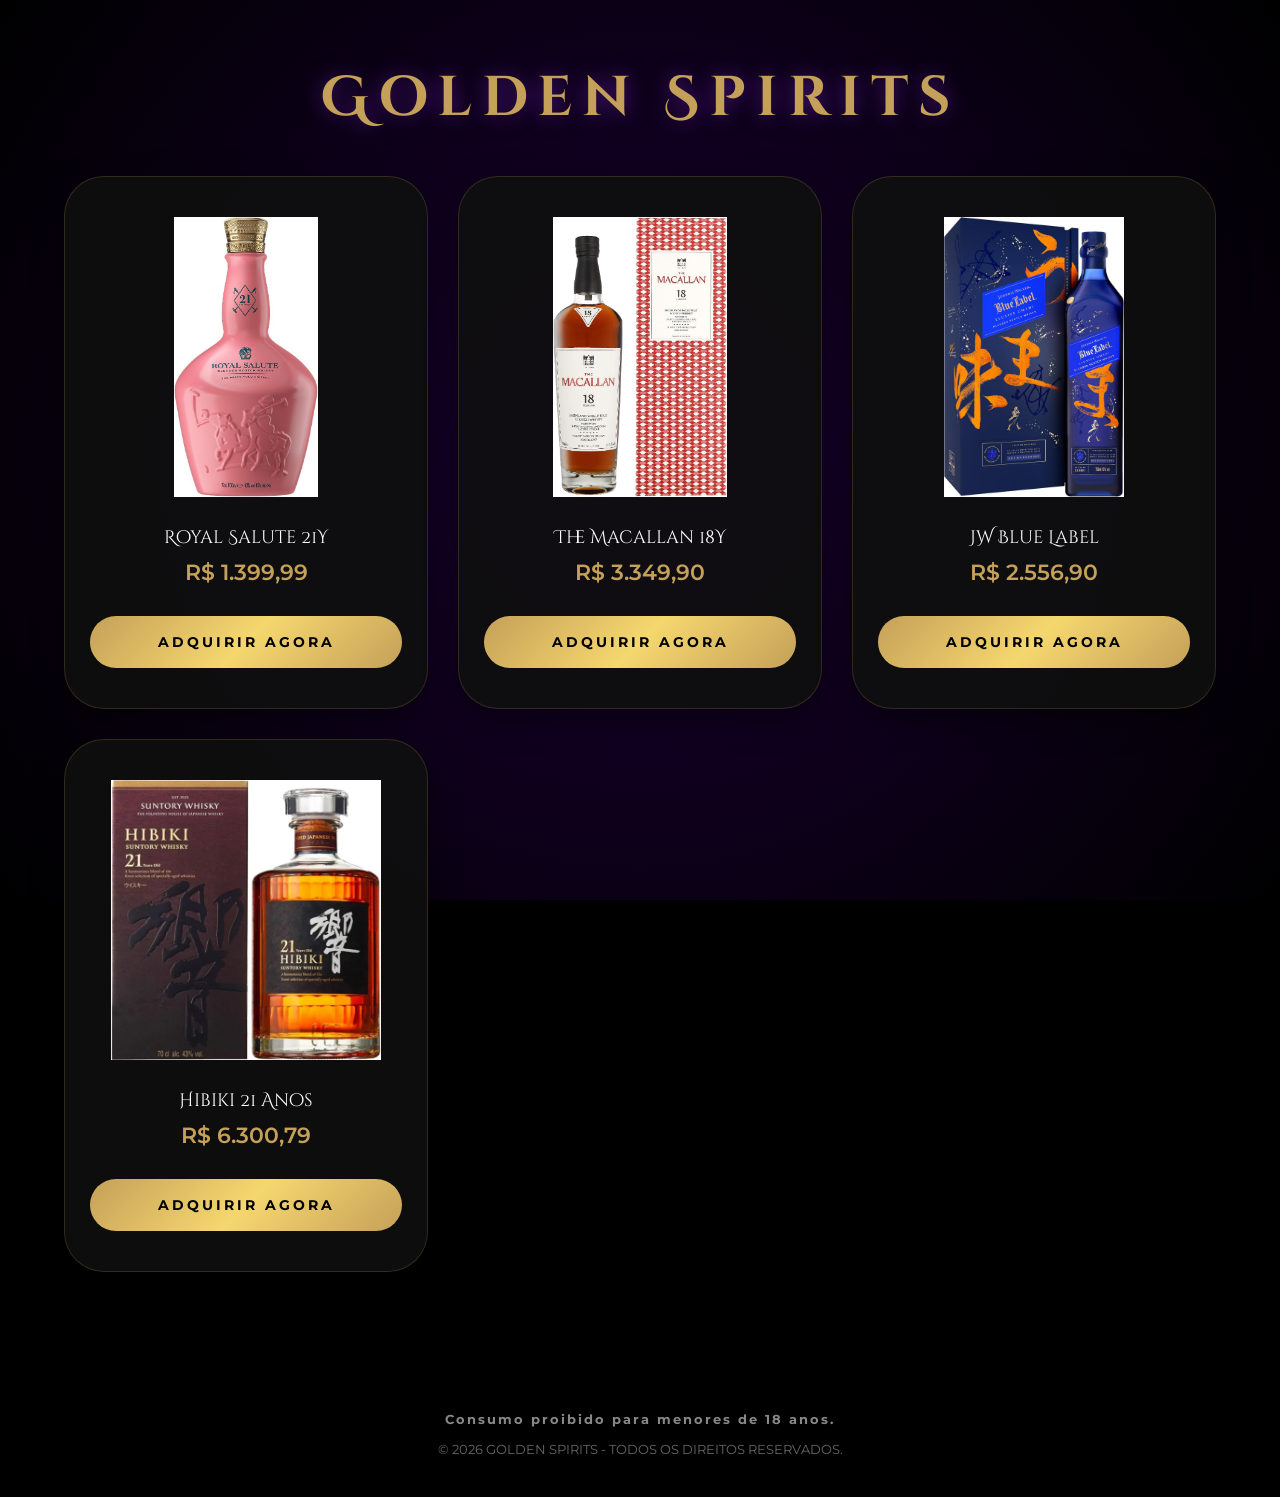
==== commit 4f4e7a84: "💎 ULTIMATE: Silk-smooth performance & hardware acceleration" ====
--- a/index.html
+++ b/index.html
@@ -3,100 +3,77 @@
 <head>
     <meta charset="UTF-8">
     <meta name="viewport" content="width=device-width, initial-scale=1.0, maximum-scale=1.0, user-scalable=no">
-    <title>GOLDEN SPIRITS | Luxury Reserve</title>
+    <title>GOLDEN SPIRITS | Exclusive Reserve</title>
     <link href="https://fonts.googleapis.com/css2?family=Cinzel+Decorative:wght@700&family=Montserrat:wght@300;600&display=swap" rel="stylesheet">
     <style>
-        :root { 
-            --gold: #c5a059; 
-            --royal-purple: #1a0033;
-            --neon-purple: rgba(138, 43, 226, 0.6);
+        :root { --gold: #c5a059; --royal: #1a0033; --neon: rgba(138, 43, 226, 0.5); }
+        
+        /* --- RESET SUPREMO PARA FLUIDEZ --- */
+        * { margin: 0; padding: 0; box-sizing: border-box; -webkit-tap-highlight-color: transparent; }
+        html { scroll-behavior: smooth; height: 100%; overflow-y: scroll; }
+        
+        body { 
+            background: #000;
+            background-attachment: fixed;
+            background-image: radial-gradient(circle at center, var(--royal) 0%, #000 100%);
+            color: #fff; font-family: 'Montserrat', sans-serif; 
+            overflow-x: hidden; -webkit-font-smoothing: antialiased;
         }
 
-        /* --- LIMPEZA E FLUIDEZ NATIVA --- */
-        * { margin: 0; padding: 0; box-sizing: border-box; -webkit-tap-highlight-color: transparent; }
-        
-        html { scroll-behavior: smooth; }
-
-        body { 
-            background: #000;
-            background-image: radial-gradient(circle at center, var(--royal-purple) 0%, #000 100%);
-            color: #fff; 
-            font-family: 'Montserrat', sans-serif; 
-            overflow-x: hidden;
-            min-height: 100vh;
-            /* Força renderização suave no Chrome/Safari */
-            -webkit-font-smoothing: antialiased;
-        }
-
-        /* --- FUMAÇA OTIMIZADA (Menos Blur = Mais Velocidade) --- */
-        #smoke-container { position: fixed; top: 0; left: 0; width: 100%; height: 100%; z-index: 1; pointer-events: none; mix-blend-mode: screen; }
+        /* --- FUMAÇA ULTRA-LEVE (GPU ACCELERATED) --- */
+        #smoke-container { position: fixed; top: 0; left: 0; width: 100%; height: 100%; z-index: 1; pointer-events: none; }
         .smoke { 
-            position: absolute; 
-            border-radius: 50%; 
-            filter: blur(60px); /* Reduzido de 120 para 60 para ganhar fluidez */
-            animation: float var(--d) infinite ease-in-out; 
-            opacity: 0; 
-            will-change: transform; /* Avisa ao navegador para usar a GPU */
+            position: absolute; border-radius: 50%; 
+            background: radial-gradient(circle, var(--neon) 0%, transparent 70%);
+            filter: blur(50px); /* Blur reduzido para liberar memória */
+            animation: float var(--d) infinite linear; 
+            opacity: 0; transform: translate3d(0,0,0); /* Força modo 3D */
+            will-change: transform, opacity;
         }
         
         @keyframes float {
             0% { transform: translate3d(0, 0, 0) scale(1); opacity: 0; }
-            50% { opacity: 0.4; }
+            20% { opacity: 0.3; }
             100% { transform: translate3d(var(--x), var(--y), 0) scale(2); opacity: 0; }
         }
 
         header { padding: 60px 20px 20px; text-align: center; position: relative; z-index: 10; }
         .brand { 
             font-family: 'Cinzel Decorative', cursive; color: var(--gold); 
-            font-size: clamp(2rem, 8vw, 3.5rem); letter-spacing: 8px; 
-            text-transform: uppercase; text-shadow: 0 0 20px var(--neon-purple);
+            font-size: clamp(2rem, 8vw, 3.5rem); letter-spacing: 10px; 
+            text-shadow: 0 0 20px var(--neon);
         }
 
         .showcase { 
-            display: flex; flex-wrap: wrap; justify-content: center; 
-            gap: 25px; padding: 20px 15px 80px; position: relative; z-index: 20; 
+            display: grid; grid-template-columns: repeat(auto-fit, minmax(290px, 1fr));
+            gap: 30px; padding: 20px 5% 100px; max-width: 1400px; margin: 0 auto;
+            position: relative; z-index: 20; 
         }
         
         /* --- CARDS ESTÁVEIS --- */
         .card { 
-            background: rgba(15, 15, 15, 0.9); 
-            border: 1px solid rgba(197, 160, 89, 0.2); 
-            padding: 40px 20px; text-align: center; border-radius: 40px; 
-            width: 100%; max-width: 310px;
-            /* Usa translate3d para animação via hardware (liso como seda) */
-            transform: translate3d(0,0,0);
-            transition: transform 0.4s cubic-bezier(0.25, 1, 0.5, 1), box-shadow 0.4s ease;
+            background: rgba(15, 15, 15, 0.9); border: 1px solid rgba(197, 160, 89, 0.2); 
+            padding: 40px 25px; text-align: center; border-radius: 40px; 
+            transition: transform 0.4s cubic-bezier(0.175, 0.885, 0.32, 1.275);
+            box-shadow: 0 10px 30px rgba(0,0,0,0.5);
         }
 
-        .card:hover { 
-            transform: translate3d(0, -10px, 0) scale(1.02); 
-            border-color: var(--gold); 
-            box-shadow: 0 0 30px var(--neon-purple); 
-        }
-
-        .card img { 
-            width: 100%; height: 280px; object-fit: contain; 
-            margin-bottom: 20px; filter: drop-shadow(0 10px 20px #000); 
-        }
+        .card:hover { transform: scale(1.05); border-color: var(--gold); }
+        .card img { width: 100%; height: 280px; object-fit: contain; margin-bottom: 25px; pointer-events: none; }
         
         .name { font-family: 'Cinzel Decorative', cursive; font-size: 1.1rem; color: #fff; margin-bottom: 8px; }
-        .price { color: var(--gold); font-size: 1.4rem; font-weight: 600; margin-bottom: 25px; display: block; }
+        .price { color: var(--gold); font-size: 1.4rem; font-weight: 600; margin-bottom: 30px; display: block; }
 
         .btn { 
             display: block; text-decoration: none; color: #000; 
             background: linear-gradient(135deg, #c5a059 0%, #f5d76e 50%, #c5a059 100%);
-            padding: 18px; font-size: 0.8rem; letter-spacing: 3px; font-weight: 700; border-radius: 50px;
+            padding: 18px; font-size: 0.85rem; letter-spacing: 3px; font-weight: 700; border-radius: 50px;
+            transition: 0.3s;
         }
+        .btn:hover { box-shadow: 0 0 20px var(--gold); color: #fff; }
 
-        footer { text-align: center; padding: 40px 20px 100px; color: #555; font-size: 0.8rem; z-index: 10; position: relative; }
-        .legal { color: #aaa; font-weight: 700; text-transform: uppercase; margin-bottom: 15px; display: block; letter-spacing: 2px; }
-
-        /* AJUSTE PARA CELULAR */
-        @media (max-width: 768px) {
-            .card { max-width: 290px; padding: 30px 15px; }
-            .card img { height: 240px; }
-            .smoke { filter: blur(40px); } /* Mais leve ainda no celular */
-        }
+        footer { text-align: center; padding: 40px; color: #666; font-size: 0.8rem; z-index: 10; position: relative; }
+        .legal { color: #888; font-weight: 700; margin-bottom: 15px; display: block; letter-spacing: 2px; }
     </style>
 </head>
 <body>
@@ -137,21 +114,18 @@
 
     <script>
         const container = document.getElementById('smoke-container');
-        // Reduzi para 30 partículas (equilíbrio perfeito entre visual e RAM)
-        const count = window.innerWidth < 768 ? 20 : 35;
-        
-        for (let i = 0; i < count; i++) {
+        // Apenas 25 nuvens (é o "sweet spot" para o Ubuntu e Mobile)
+        for (let i = 0; i < 25; i++) {
             const smoke = document.createElement('div');
             smoke.className = 'smoke';
-            const size = Math.random() * 500 + 300;
+            const size = Math.random() * 400 + 300;
             smoke.style.width = size + 'px';
             smoke.style.height = size + 'px';
-            smoke.style.background = 'radial-gradient(circle, rgba(138, 43, 226, 0.4) 0%, transparent 70%)';
             smoke.style.left = Math.random() * 100 + '%';
             smoke.style.top = Math.random() * 100 + '%';
-            smoke.style.setProperty('--x', (Math.random() * 600 - 300) + 'px');
-            smoke.style.setProperty('--y', (Math.random() * 600 - 300) + 'px');
-            smoke.style.setProperty('--d', (Math.random() * 20 + 15) + 's');
+            smoke.style.setProperty('--x', (Math.random() * 400 - 200) + 'px');
+            smoke.style.setProperty('--y', (Math.random() * 400 - 200) + 'px');
+            smoke.style.setProperty('--d', (Math.random() * 15 + 10) + 's');
             container.appendChild(smoke);
         }
     </script>
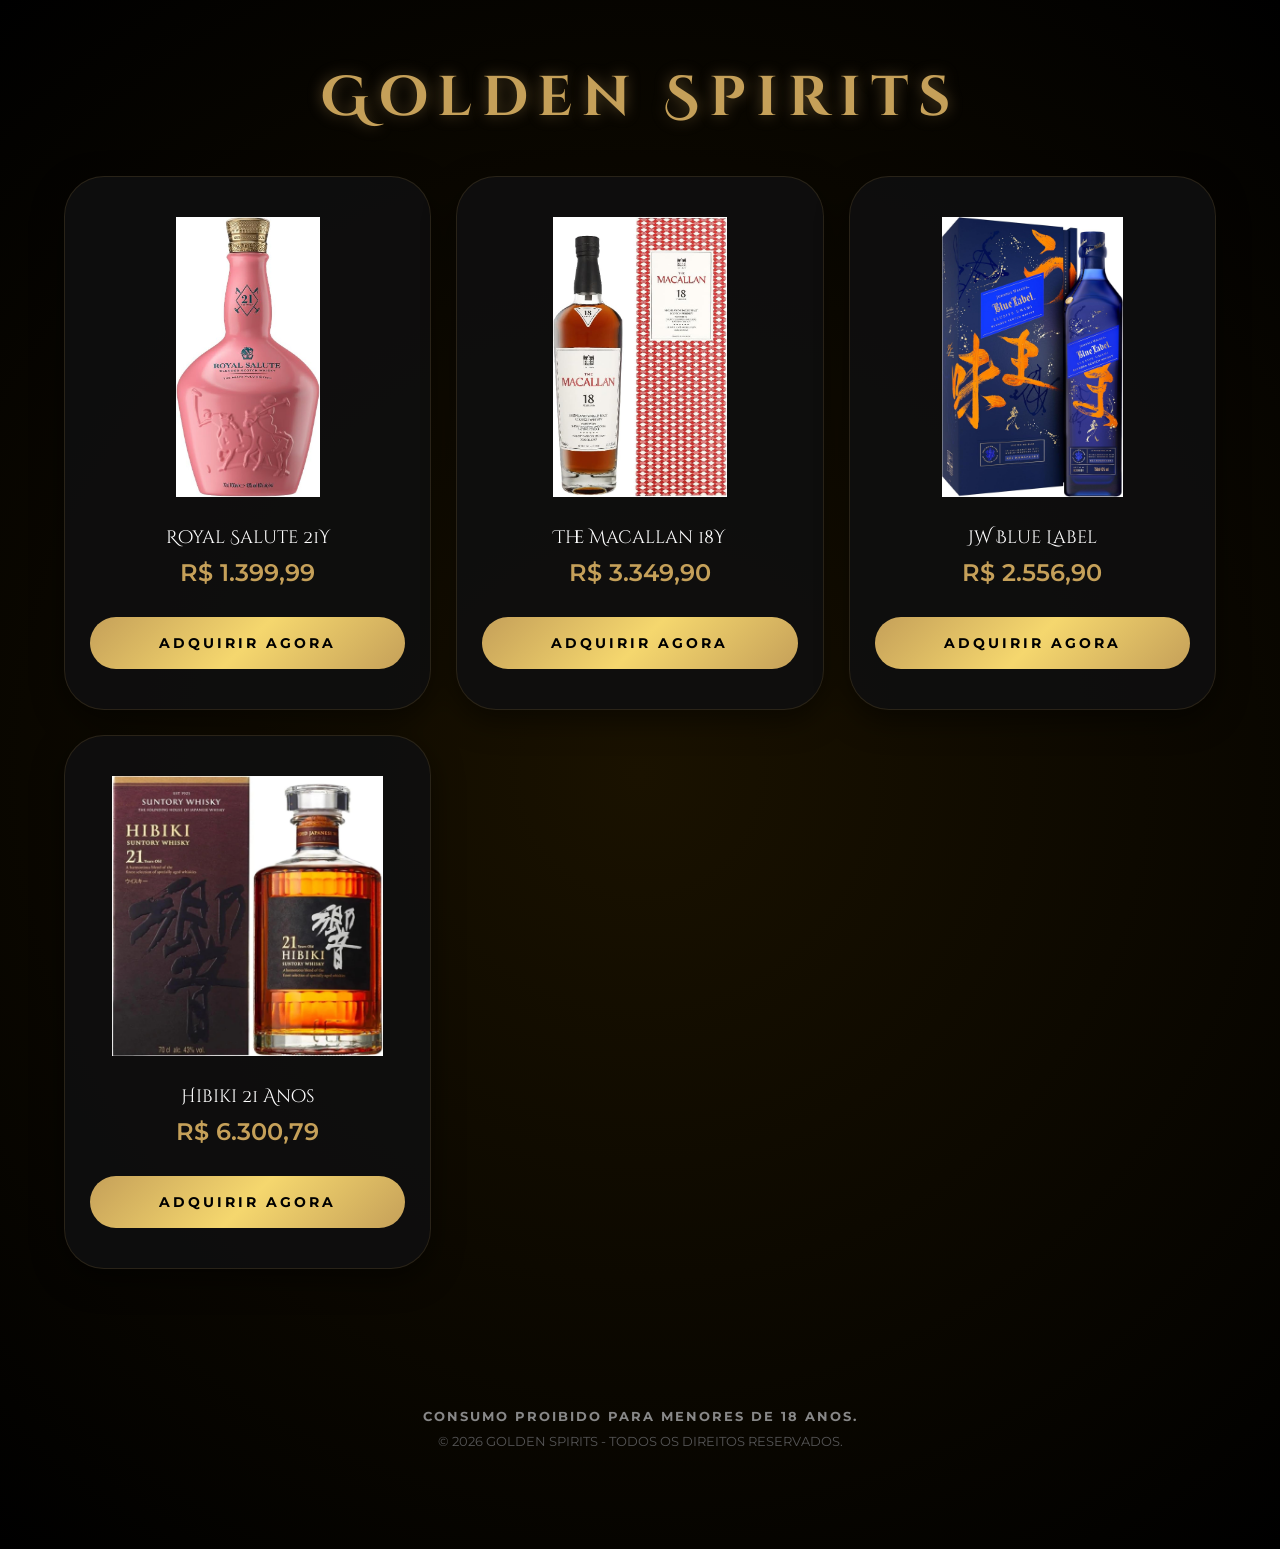
==== commit 1db4fa63: "🔥 THE GOLDEN INFERNO: Maximum performance and fluidity" ====
--- a/index.html
+++ b/index.html
@@ -3,77 +3,78 @@
 <head>
     <meta charset="UTF-8">
     <meta name="viewport" content="width=device-width, initial-scale=1.0, maximum-scale=1.0, user-scalable=no">
-    <title>GOLDEN SPIRITS | Exclusive Reserve</title>
+    <title>GOLDEN SPIRITS | The Gold Reserve</title>
     <link href="https://fonts.googleapis.com/css2?family=Cinzel+Decorative:wght@700&family=Montserrat:wght@300;600&display=swap" rel="stylesheet">
     <style>
-        :root { --gold: #c5a059; --royal: #1a0033; --neon: rgba(138, 43, 226, 0.5); }
-        
-        /* --- RESET SUPREMO PARA FLUIDEZ --- */
+        :root { 
+            --gold: #c5a059; 
+            --fire-glow: rgba(255, 140, 0, 0.3); /* Dourado/Laranja leve */
+            --dark-bg: #0a0a0a;
+        }
+
+        /* --- RESET E ACELERAÇÃO --- */
         * { margin: 0; padding: 0; box-sizing: border-box; -webkit-tap-highlight-color: transparent; }
-        html { scroll-behavior: smooth; height: 100%; overflow-y: scroll; }
+        html { scroll-behavior: smooth; }
         
         body { 
-            background: #000;
-            background-attachment: fixed;
-            background-image: radial-gradient(circle at center, var(--royal) 0%, #000 100%);
+            background: var(--dark-bg);
+            background-image: radial-gradient(circle at center, #1a1200 0%, #000 100%);
             color: #fff; font-family: 'Montserrat', sans-serif; 
             overflow-x: hidden; -webkit-font-smoothing: antialiased;
         }
 
-        /* --- FUMAÇA ULTRA-LEVE (GPU ACCELERATED) --- */
+        /* --- FUMAÇA DE OURO (ULTRA FLUIDA) --- */
         #smoke-container { position: fixed; top: 0; left: 0; width: 100%; height: 100%; z-index: 1; pointer-events: none; }
         .smoke { 
             position: absolute; border-radius: 50%; 
-            background: radial-gradient(circle, var(--neon) 0%, transparent 70%);
-            filter: blur(50px); /* Blur reduzido para liberar memória */
+            background: radial-gradient(circle, var(--fire-glow) 0%, transparent 70%);
+            filter: blur(30px); /* Ouro brilha mais com menos blur, economizando RAM */
             animation: float var(--d) infinite linear; 
-            opacity: 0; transform: translate3d(0,0,0); /* Força modo 3D */
-            will-change: transform, opacity;
+            opacity: 0; transform: translate3d(0,0,0);
+            will-change: transform;
         }
         
         @keyframes float {
             0% { transform: translate3d(0, 0, 0) scale(1); opacity: 0; }
-            20% { opacity: 0.3; }
-            100% { transform: translate3d(var(--x), var(--y), 0) scale(2); opacity: 0; }
+            15% { opacity: 0.4; }
+            100% { transform: translate3d(var(--x), var(--y), 0) scale(1.8); opacity: 0; }
         }
 
         header { padding: 60px 20px 20px; text-align: center; position: relative; z-index: 10; }
         .brand { 
             font-family: 'Cinzel Decorative', cursive; color: var(--gold); 
             font-size: clamp(2rem, 8vw, 3.5rem); letter-spacing: 10px; 
-            text-shadow: 0 0 20px var(--neon);
+            text-shadow: 0 0 15px rgba(197, 160, 89, 0.4);
         }
 
         .showcase { 
-            display: grid; grid-template-columns: repeat(auto-fit, minmax(290px, 1fr));
-            gap: 30px; padding: 20px 5% 100px; max-width: 1400px; margin: 0 auto;
+            display: grid; grid-template-columns: repeat(auto-fit, minmax(280px, 1fr));
+            gap: 25px; padding: 20px 5% 80px; max-width: 1300px; margin: 0 auto;
             position: relative; z-index: 20; 
         }
         
-        /* --- CARDS ESTÁVEIS --- */
+        /* --- CARDS ADAPTÁVEIS --- */
         .card { 
-            background: rgba(15, 15, 15, 0.9); border: 1px solid rgba(197, 160, 89, 0.2); 
+            background: rgba(15, 15, 15, 0.9); border: 1px solid rgba(197, 160, 89, 0.15); 
             padding: 40px 25px; text-align: center; border-radius: 40px; 
-            transition: transform 0.4s cubic-bezier(0.175, 0.885, 0.32, 1.275);
+            transition: transform 0.4s cubic-bezier(0.165, 0.84, 0.44, 1);
             box-shadow: 0 10px 30px rgba(0,0,0,0.5);
         }
 
-        .card:hover { transform: scale(1.05); border-color: var(--gold); }
-        .card img { width: 100%; height: 280px; object-fit: contain; margin-bottom: 25px; pointer-events: none; }
+        .card:hover { transform: scale(1.03); border-color: var(--gold); }
+        .card img { width: 100%; height: 280px; object-fit: contain; margin-bottom: 25px; }
         
         .name { font-family: 'Cinzel Decorative', cursive; font-size: 1.1rem; color: #fff; margin-bottom: 8px; }
-        .price { color: var(--gold); font-size: 1.4rem; font-weight: 600; margin-bottom: 30px; display: block; }
+        .price { color: var(--gold); font-size: 1.5rem; font-weight: 600; margin-bottom: 30px; display: block; }
 
         .btn { 
             display: block; text-decoration: none; color: #000; 
             background: linear-gradient(135deg, #c5a059 0%, #f5d76e 50%, #c5a059 100%);
             padding: 18px; font-size: 0.85rem; letter-spacing: 3px; font-weight: 700; border-radius: 50px;
-            transition: 0.3s;
         }
-        .btn:hover { box-shadow: 0 0 20px var(--gold); color: #fff; }
 
-        footer { text-align: center; padding: 40px; color: #666; font-size: 0.8rem; z-index: 10; position: relative; }
-        .legal { color: #888; font-weight: 700; margin-bottom: 15px; display: block; letter-spacing: 2px; }
+        footer { text-align: center; padding: 60px 20px 100px; color: #555; font-size: 0.8rem; z-index: 10; position: relative; }
+        .legal { color: #888; font-weight: 700; text-transform: uppercase; margin-bottom: 10px; display: block; letter-spacing: 2px; }
     </style>
 </head>
 <body>
@@ -114,8 +115,8 @@
 
     <script>
         const container = document.getElementById('smoke-container');
-        // Apenas 25 nuvens (é o "sweet spot" para o Ubuntu e Mobile)
-        for (let i = 0; i < 25; i++) {
+        // Reduzido para 30 nuvens de ouro — Eficiência máxima.
+        for (let i = 0; i < 30; i++) {
             const smoke = document.createElement('div');
             smoke.className = 'smoke';
             const size = Math.random() * 400 + 300;
@@ -125,7 +126,7 @@
             smoke.style.top = Math.random() * 100 + '%';
             smoke.style.setProperty('--x', (Math.random() * 400 - 200) + 'px');
             smoke.style.setProperty('--y', (Math.random() * 400 - 200) + 'px');
-            smoke.style.setProperty('--d', (Math.random() * 15 + 10) + 's');
+            smoke.style.setProperty('--d', (Math.random() * 12 + 10) + 's');
             container.appendChild(smoke);
         }
     </script>
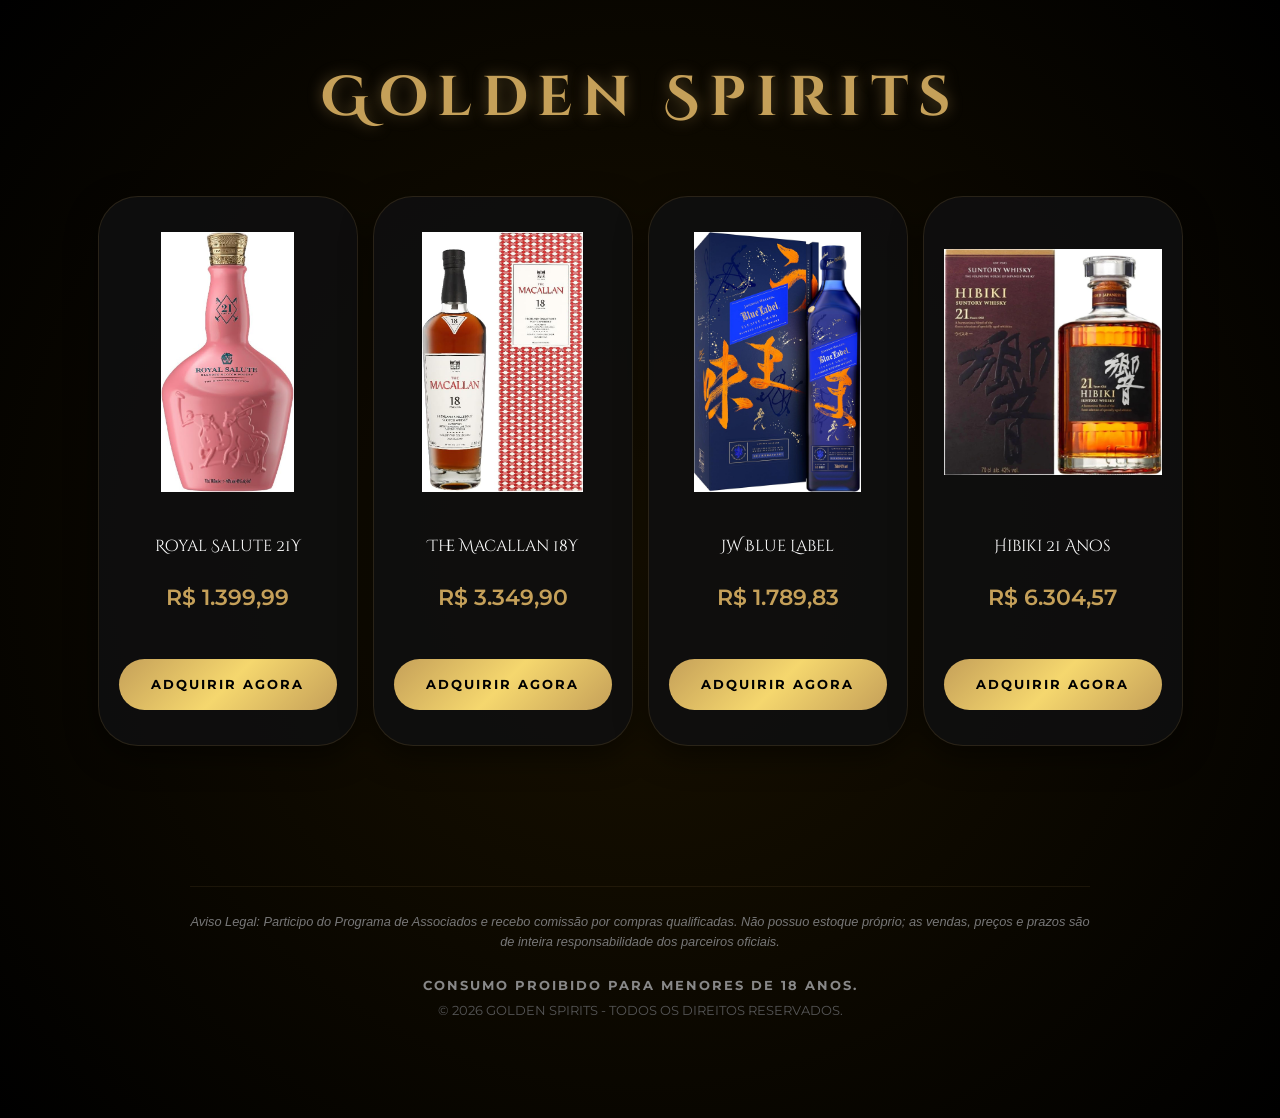
==== commit 14ad75dd: "Refactor CSS styles and update product details" ====
--- a/index.html
+++ b/index.html
@@ -8,11 +8,11 @@
     <style>
         :root { 
             --gold: #c5a059; 
-            --fire-glow: rgba(255, 140, 0, 0.3); /* Dourado/Laranja leve */
+            --fire-glow: rgba(255, 140, 0, 0.3);
             --dark-bg: #0a0a0a;
         }
 
-        /* --- RESET E ACELERAÇÃO --- */
+        /* --- RESET E PERFORMANCE --- */
         * { margin: 0; padding: 0; box-sizing: border-box; -webkit-tap-highlight-color: transparent; }
         html { scroll-behavior: smooth; }
         
@@ -23,12 +23,12 @@
             overflow-x: hidden; -webkit-font-smoothing: antialiased;
         }
 
-        /* --- FUMAÇA DE OURO (ULTRA FLUIDA) --- */
+        /* --- FUMAÇA DE OURO (SISTEMA DE PARTÍCULAS) --- */
         #smoke-container { position: fixed; top: 0; left: 0; width: 100%; height: 100%; z-index: 1; pointer-events: none; }
         .smoke { 
             position: absolute; border-radius: 50%; 
             background: radial-gradient(circle, var(--fire-glow) 0%, transparent 70%);
-            filter: blur(30px); /* Ouro brilha mais com menos blur, economizando RAM */
+            filter: blur(30px);
             animation: float var(--d) infinite linear; 
             opacity: 0; transform: translate3d(0,0,0);
             will-change: transform;
@@ -47,33 +47,54 @@
             text-shadow: 0 0 15px rgba(197, 160, 89, 0.4);
         }
 
+        /* --- CONTAINER DE PRODUTOS (LAYOUT FLEXÍVEL) --- */
         .showcase { 
-            display: grid; grid-template-columns: repeat(auto-fit, minmax(280px, 1fr));
-            gap: 25px; padding: 20px 5% 80px; max-width: 1300px; margin: 0 auto;
-            position: relative; z-index: 20; 
+            display: flex;
+            flex-wrap: wrap;
+            justify-content: center;
+            gap: 15px; /* Reduzi o gap para sobrar mais espaço lateral */
+            padding: 40px 10px 80px; 
+            max-width: 1500px; /* Largura aumentada para acomodar os 4 cards */
+            margin: 0 auto;
+            position: relative; 
+            z-index: 20; 
         }
         
-        /* --- CARDS ADAPTÁVEIS --- */
+        /* --- CARDS SOLO --- */
         .card { 
-            background: rgba(15, 15, 15, 0.9); border: 1px solid rgba(197, 160, 89, 0.15); 
-            padding: 40px 25px; text-align: center; border-radius: 40px; 
+            /* flex: grow | shrink | basis */
+            flex: 0 1 260px; /* Base reduzida para 260px para garantir os 4 na linha */
+            background: rgba(15, 15, 15, 0.9); 
+            border: 1px solid rgba(197, 160, 89, 0.15); 
+            padding: 35px 20px; 
+            text-align: center; 
+            border-radius: 40px; 
             transition: transform 0.4s cubic-bezier(0.165, 0.84, 0.44, 1);
             box-shadow: 0 10px 30px rgba(0,0,0,0.5);
+            display: flex;
+            flex-direction: column;
+            justify-content: space-between;
+            min-height: 550px;
         }
 
         .card:hover { transform: scale(1.03); border-color: var(--gold); }
-        .card img { width: 100%; height: 280px; object-fit: contain; margin-bottom: 25px; }
+        .card img { width: 100%; height: 260px; object-fit: contain; margin-bottom: 25px; }
         
-        .name { font-family: 'Cinzel Decorative', cursive; font-size: 1.1rem; color: #fff; margin-bottom: 8px; }
-        .price { color: var(--gold); font-size: 1.5rem; font-weight: 600; margin-bottom: 30px; display: block; }
+        .name { font-family: 'Cinzel Decorative', cursive; font-size: 1rem; color: #fff; margin-bottom: 8px; }
+        .price { color: var(--gold); font-size: 1.4rem; font-weight: 600; margin-bottom: 30px; display: block; }
 
         .btn { 
             display: block; text-decoration: none; color: #000; 
             background: linear-gradient(135deg, #c5a059 0%, #f5d76e 50%, #c5a059 100%);
-            padding: 18px; font-size: 0.85rem; letter-spacing: 3px; font-weight: 700; border-radius: 50px;
+            padding: 18px; font-size: 0.8rem; letter-spacing: 2px; font-weight: 700; border-radius: 50px;
         }
 
+        /* --- RODAPÉ E REGRAS DE AFILIADO --- */
         footer { text-align: center; padding: 60px 20px 100px; color: #555; font-size: 0.8rem; z-index: 10; position: relative; }
+        .disclaimer { 
+            max-width: 900px; margin: 0 auto 25px; color: #777; font-style: italic; line-height: 1.6; 
+            border-top: 1px solid rgba(197, 160, 89, 0.1); padding-top: 25px;
+        }
         .legal { color: #888; font-weight: 700; text-transform: uppercase; margin-bottom: 10px; display: block; letter-spacing: 2px; }
     </style>
 </head>
@@ -83,39 +104,42 @@
 
     <main class="showcase">
         <div class="card">
-            <img src="img/miami.jpg" alt="Miami Polo">
+            <img src="img/miami.jpg" alt="Royal Salute 21Y">
             <p class="name">Royal Salute 21Y</p>
             <span class="price">R$ 1.399,99</span>
             <a href="https://amzn.to/3P38WqD" target="_blank" class="btn">ADQUIRIR AGORA</a>
         </div>
         <div class="card">
-            <img src="img/macallan_18.jpg" alt="Macallan 18">
+            <img src="img/macallan_18.jpg" alt="The Macallan 18Y">
             <p class="name">The Macallan 18Y</p>
             <span class="price">R$ 3.349,90</span>
             <a href="https://amzn.to/4s79U3R" target="_blank" class="btn">ADQUIRIR AGORA</a>
         </div>
         <div class="card">
-            <img src="img/blue_umami.jpg" alt="Blue Label Umami">
+            <img src="img/blue_umami.jpg" alt="JW Blue Label">
             <p class="name">JW Blue Label</p>
-            <span class="price">R$ 2.556,90</span>
+            <span class="price">R$ 1.789,83</span>
             <a href="https://amzn.to/4usoODs" target="_blank" class="btn">ADQUIRIR AGORA</a>
         </div>
         <div class="card">
-            <img src="img/hibiki_21.jpg" alt="Hibiki 21">
+            <img src="img/hibiki_21.jpg" alt="Hibiki 21 Anos">
             <p class="name">Hibiki 21 Anos</p>
-            <span class="price">R$ 6.300,79</span>
+            <span class="price">R$ 6.304,57</span>
             <a href="https://amzn.to/40p41mh" target="_blank" class="btn">ADQUIRIR AGORA</a>
         </div>
     </main>
 
     <footer>
+        <div class="disclaimer">
+            Aviso Legal: Participo do Programa de Associados e recebo comissão por compras qualificadas. 
+            Não possuo estoque próprio; as vendas, preços e prazos são de inteira responsabilidade dos parceiros oficiais.
+        </div>
         <span class="legal">Consumo proibido para menores de 18 anos.</span>
         <p>© 2026 GOLDEN SPIRITS - TODOS OS DIREITOS RESERVADOS.</p>
     </footer>
 
     <script>
         const container = document.getElementById('smoke-container');
-        // Reduzido para 30 nuvens de ouro — Eficiência máxima.
         for (let i = 0; i < 30; i++) {
             const smoke = document.createElement('div');
             smoke.className = 'smoke';
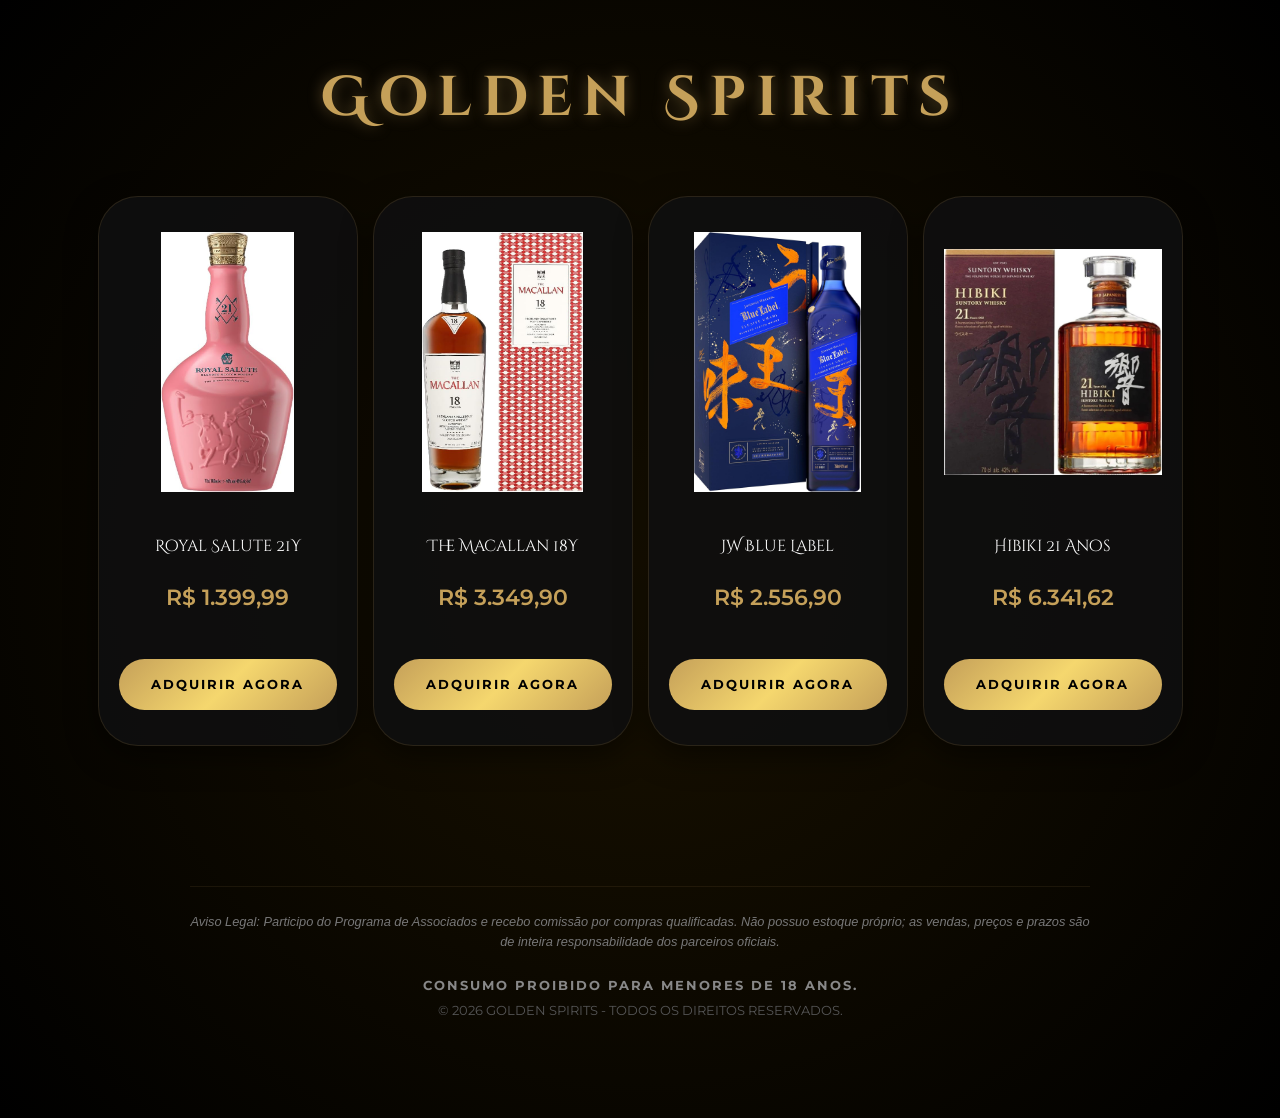
==== commit 8a775988: "Update prices for JW Blue Label and Hibiki 21 Anos" ====
--- a/index.html
+++ b/index.html
@@ -118,13 +118,13 @@
         <div class="card">
             <img src="img/blue_umami.jpg" alt="JW Blue Label">
             <p class="name">JW Blue Label</p>
-            <span class="price">R$ 1.789,83</span>
+            <span class="price">R$ 2.556,90</span>
             <a href="https://amzn.to/4usoODs" target="_blank" class="btn">ADQUIRIR AGORA</a>
         </div>
         <div class="card">
             <img src="img/hibiki_21.jpg" alt="Hibiki 21 Anos">
             <p class="name">Hibiki 21 Anos</p>
-            <span class="price">R$ 6.304,57</span>
+            <span class="price">R$ 6.341,62</span>
             <a href="https://amzn.to/40p41mh" target="_blank" class="btn">ADQUIRIR AGORA</a>
         </div>
     </main>
